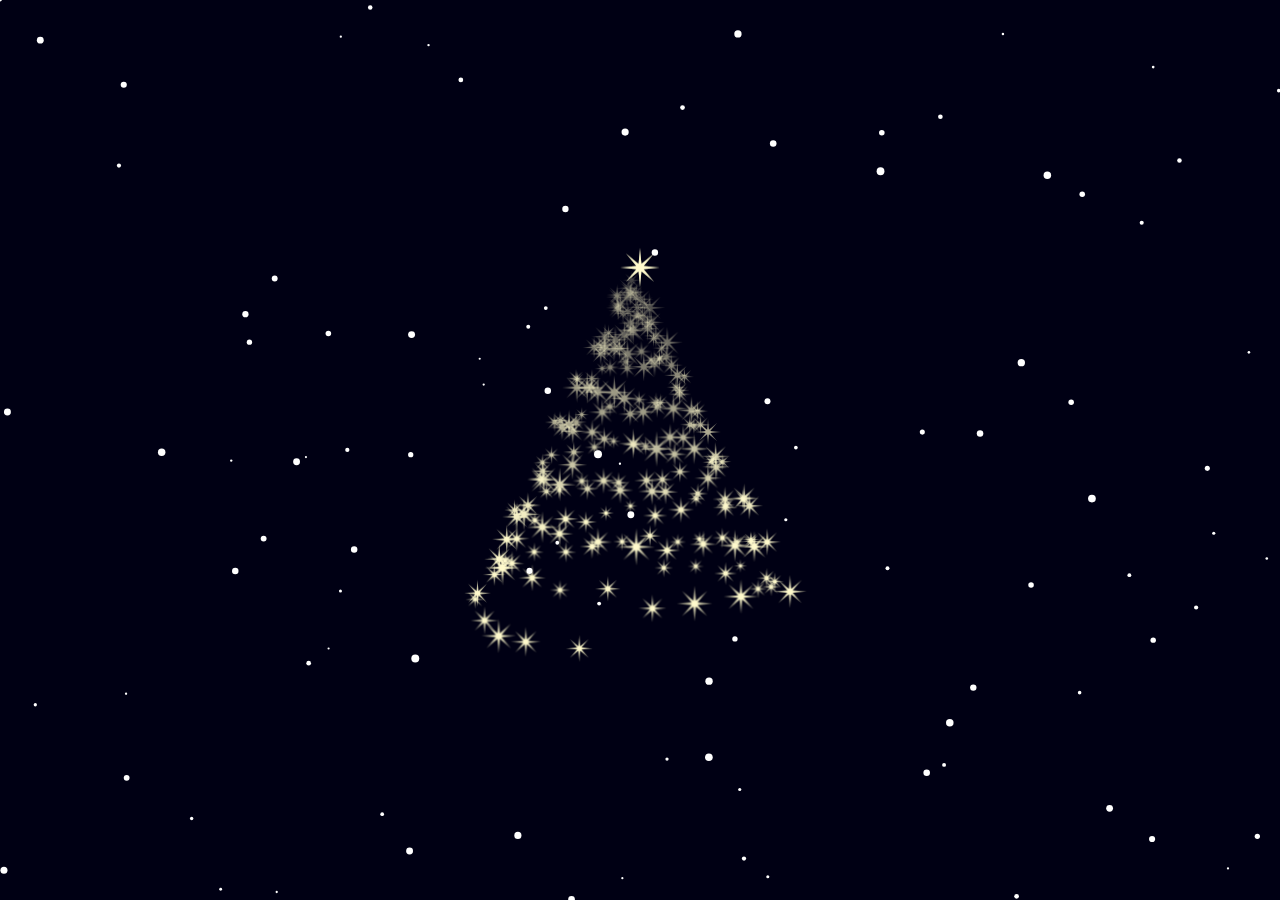
==== xmas-tree.html @ db62380d "first commit" ====
<!DOCTYPE html>
<html lang="en">
  <head>
    <meta charset="UTF-8">
    <meta name="viewport" content="width=device-width, initial-scale=1.0">
    <link rel="stylesheet" href="xmas-tree.css">
    <title>Document</title>
    <style>
      /* Hiệu ứng tuyết rơi */
      .snowflake {
        position: fixed;
        top: -10px;
        z-index: 9999;
        font-size: 1em;
        color: white;
        animation: fall linear infinite;
        pointer-events: none;
      }
      
      /* Tạo hiệu ứng rơi */
      @keyframes fall {
        0% {
          transform: translateY(-10px);
        }
        100% {
          transform: translateY(100vh);
        }
      }
      
      @keyframes drift {
        0% {
          transform: translateX(0);
        }
        50% {
          transform: translateX(20px);
        }
        100% {
          transform: translateX(-20px);
        }
      }
      </style>
      
  </head>
  <body>
  <style>.🌟:nth-child(n + 1) { --i: 0 }.🌟:nth-child(n + 101) { --i: 1 }.🌟:nth-child(100n + 1) { --j: 0 }.🌟:nth-child(100n + 2) { --j: 1 }.🌟:nth-child(100n + 3) { --j: 2 }.🌟:nth-child(100n + 4) { --j: 3 }.🌟:nth-child(100n + 5) { --j: 4 }.🌟:nth-child(100n + 6) { --j: 5 }.🌟:nth-child(100n + 7) { --j: 6 }.🌟:nth-child(100n + 8) { --j: 7 }.🌟:nth-child(100n + 9) { --j: 8 }.🌟:nth-child(100n + 10) { --j: 9 }.🌟:nth-child(100n + 11) { --j: 10 }.🌟:nth-child(100n + 12) { --j: 11 }.🌟:nth-child(100n + 13) { --j: 12 }.🌟:nth-child(100n + 14) { --j: 13 }.🌟:nth-child(100n + 15) { --j: 14 }.🌟:nth-child(100n + 16) { --j: 15 }.🌟:nth-child(100n + 17) { --j: 16 }.🌟:nth-child(100n + 18) { --j: 17 }.🌟:nth-child(100n + 19) { --j: 18 }.🌟:nth-child(100n + 20) { --j: 19 }.🌟:nth-child(100n + 21) { --j: 20 }.🌟:nth-child(100n + 22) { --j: 21 }.🌟:nth-child(100n + 23) { --j: 22 }.🌟:nth-child(100n + 24) { --j: 23 }.🌟:nth-child(100n + 25) { --j: 24 }.🌟:nth-child(100n + 26) { --j: 25 }.🌟:nth-child(100n + 27) { --j: 26 }.🌟:nth-child(100n + 28) { --j: 27 }.🌟:nth-child(100n + 29) { --j: 28 }.🌟:nth-child(100n + 30) { --j: 29 }.🌟:nth-child(100n + 31) { --j: 30 }.🌟:nth-child(100n + 32) { --j: 31 }.🌟:nth-child(100n + 33) { --j: 32 }.🌟:nth-child(100n + 34) { --j: 33 }.🌟:nth-child(100n + 35) { --j: 34 }.🌟:nth-child(100n + 36) { --j: 35 }.🌟:nth-child(100n + 37) { --j: 36 }.🌟:nth-child(100n + 38) { --j: 37 }.🌟:nth-child(100n + 39) { --j: 38 }.🌟:nth-child(100n + 40) { --j: 39 }.🌟:nth-child(100n + 41) { --j: 40 }.🌟:nth-child(100n + 42) { --j: 41 }.🌟:nth-child(100n + 43) { --j: 42 }.🌟:nth-child(100n + 44) { --j: 43 }.🌟:nth-child(100n + 45) { --j: 44 }.🌟:nth-child(100n + 46) { --j: 45 }.🌟:nth-child(100n + 47) { --j: 46 }.🌟:nth-child(100n + 48) { --j: 47 }.🌟:nth-child(100n + 49) { --j: 48 }.🌟:nth-child(100n + 50) { --j: 49 }.🌟:nth-child(100n + 51) { --j: 50 }.🌟:nth-child(100n + 52) { --j: 51 }.🌟:nth-child(100n + 53) { --j: 52 }.🌟:nth-child(100n + 54) { --j: 53 }.🌟:nth-child(100n + 55) { --j: 54 }.🌟:nth-child(100n + 56) { --j: 55 }.🌟:nth-child(100n + 57) { --j: 56 }.🌟:nth-child(100n + 58) { --j: 57 }.🌟:nth-child(100n + 59) { --j: 58 }.🌟:nth-child(100n + 60) { --j: 59 }.🌟:nth-child(100n + 61) { --j: 60 }.🌟:nth-child(100n + 62) { --j: 61 }.🌟:nth-child(100n + 63) { --j: 62 }.🌟:nth-child(100n + 64) { --j: 63 }.🌟:nth-child(100n + 65) { --j: 64 }.🌟:nth-child(100n + 66) { --j: 65 }.🌟:nth-child(100n + 67) { --j: 66 }.🌟:nth-child(100n + 68) { --j: 67 }.🌟:nth-child(100n + 69) { --j: 68 }.🌟:nth-child(100n + 70) { --j: 69 }.🌟:nth-child(100n + 71) { --j: 70 }.🌟:nth-child(100n + 72) { --j: 71 }.🌟:nth-child(100n + 73) { --j: 72 }.🌟:nth-child(100n + 74) { --j: 73 }.🌟:nth-child(100n + 75) { --j: 74 }.🌟:nth-child(100n + 76) { --j: 75 }.🌟:nth-child(100n + 77) { --j: 76 }.🌟:nth-child(100n + 78) { --j: 77 }.🌟:nth-child(100n + 79) { --j: 78 }.🌟:nth-child(100n + 80) { --j: 79 }.🌟:nth-child(100n + 81) { --j: 80 }.🌟:nth-child(100n + 82) { --j: 81 }.🌟:nth-child(100n + 83) { --j: 82 }.🌟:nth-child(100n + 84) { --j: 83 }.🌟:nth-child(100n + 85) { --j: 84 }.🌟:nth-child(100n + 86) { --j: 85 }.🌟:nth-child(100n + 87) { --j: 86 }.🌟:nth-child(100n + 88) { --j: 87 }.🌟:nth-child(100n + 89) { --j: 88 }.🌟:nth-child(100n + 90) { --j: 89 }.🌟:nth-child(100n + 91) { --j: 90 }.🌟:nth-child(100n + 92) { --j: 91 }.🌟:nth-child(100n + 93) { --j: 92 }.🌟:nth-child(100n + 94) { --j: 93 }.🌟:nth-child(100n + 95) { --j: 94 }.🌟:nth-child(100n + 96) { --j: 95 }.🌟:nth-child(100n + 97) { --j: 96 }.🌟:nth-child(100n + 98) { --j: 97 }.🌟:nth-child(100n + 99) { --j: 98 }.🌟:nth-child(100n + 100) { --j: 99 }
  </style>
    
  <div class="a3d" style="--n-arms: 2; --n-stars: 100; --n-loops: 4;">
    <div class="🌟" style="--rox: 0.13; --roy: -0.04; --roz: 0.18; --sf: 0.98"></div>
    <div class="🌟" style="--rox: -0.16; --roy: 0.1; --roz: 0.12; --sf: 0.76"></div>
    <div class="🌟" style="--rox: -0.05; --roy: -0.15; --roz: 0.15; --sf: 0.59"></div>
    <div class="🌟" style="--rox: 0.15; --roy: 0.08; --roz: 0.05; --sf: 0.54"></div>
    <div class="🌟" style="--rox: -0.04; --roy: 0.11; --roz: 0.1; --sf: 0.82"></div>
    <div class="🌟" style="--rox: 0.12; --roy: 0.17; --roz: 0.13; --sf: 0.73"></div>
    <div class="🌟" style="--rox: -0.13; --roy: -0.06; --roz: -0.1; --sf: 0.61"></div>
    <div class="🌟" style="--rox: -0.03; --roy: -0.08; --roz: 0.08; --sf: 0.99"></div>
    <div class="🌟" style="--rox: 0.18; --roy: -0.09; --roz: -0.08; --sf: 0.65"></div>
    <div class="🌟" style="--rox: -0.1; --roy: 0.07; --roz: -0.18; --sf: 0.85"></div>
    <div class="🌟" style="--rox: 0.05; --roy: -0.05; --roz: -0.14; --sf: 0.69"></div>
    <div class="🌟" style="--rox: -0.09; --roy: -0.14; --roz: -0.13; --sf: 0.66"></div>
    <div class="🌟" style="--rox: 0.18; --roy: -0.16; --roz: 0.11; --sf: 0.8"></div>
    <div class="🌟" style="--rox: 0.02; --roy: -0.06; --roz: -0.12; --sf: 0.98"></div>
    <div class="🌟" style="--rox: 0.12; --roy: -0.01; --roz: -0.06; --sf: 0.94"></div>
    <div class="🌟" style="--rox: 0.17; --roy: 0; --roz: 0.16; --sf: 0.55"></div>
    <div class="🌟" style="--rox: -0.15; --roy: -0.06; --roz: 0.14; --sf: 0.91"></div>
    <div class="🌟" style="--rox: 0.03; --roy: -0.18; --roz: 0.16; --sf: 0.87"></div>
    <div class="🌟" style="--rox: 0.1; --roy: 0.14; --roz: 0.12; --sf: 0.74"></div>
    <div class="🌟" style="--rox: -0.09; --roy: -0.03; --roz: -0.06; --sf: 0.82"></div>
    <div class="🌟" style="--rox: -0.09; --roy: 0.07; --roz: 0.17; --sf: 0.7"></div>
    <div class="🌟" style="--rox: -0.16; --roy: -0.02; --roz: -0.1; --sf: 0.85"></div>
    <div class="🌟" style="--rox: -0.05; --roy: 0.17; --roz: 0.15; --sf: 0.7"></div>
    <div class="🌟" style="--rox: 0.07; --roy: -0.09; --roz: 0.08; --sf: 0.8"></div>
    <div class="🌟" style="--rox: -0.02; --roy: -0.14; --roz: 0.07; --sf: 0.72"></div>
    <div class="🌟" style="--rox: -0.19; --roy: -0.15; --roz: 0.07; --sf: 0.9"></div>
    <div class="🌟" style="--rox: 0.01; --roy: -0.18; --roz: 0.09; --sf: 0.62"></div>
    <div class="🌟" style="--rox: -0.03; --roy: 0.02; --roz: 0.13; --sf: 0.52"></div>
    <div class="🌟" style="--rox: -0.04; --roy: -0.18; --roz: -0.02; --sf: 0.56"></div>
    <div class="🌟" style="--rox: -0.07; --roy: -0.19; --roz: 0.03; --sf: 0.69"></div>
    <div class="🌟" style="--rox: 0.12; --roy: -0.13; --roz: -0.11; --sf: 0.82"></div>
    <div class="🌟" style="--rox: 0.15; --roy: -0.12; --roz: 0.16; --sf: 0.6"></div>
    <div class="🌟" style="--rox: 0.08; --roy: 0.07; --roz: -0.09; --sf: 0.61"></div>
    <div class="🌟" style="--rox: -0.08; --roy: 0; --roz: 0.04; --sf: 0.68"></div>
    <div class="🌟" style="--rox: -0.17; --roy: -0.06; --roz: 0.17; --sf: 0.78"></div>
    <div class="🌟" style="--rox: -0.06; --roy: 0.17; --roz: -0.15; --sf: 0.64"></div>
    <div class="🌟" style="--rox: -0.1; --roy: -0.02; --roz: 0.15; --sf: 0.72"></div>
    <div class="🌟" style="--rox: -0.03; --roy: 0.08; --roz: -0.14; --sf: 0.98"></div>
    <div class="🌟" style="--rox: -0.09; --roy: 0.12; --roz: -0.15; --sf: 0.84"></div>
    <div class="🌟" style="--rox: 0.05; --roy: -0.17; --roz: 0; --sf: 0.71"></div>
    <div class="🌟" style="--rox: -0.05; --roy: -0.19; --roz: 0.01; --sf: 0.95"></div>
    <div class="🌟" style="--rox: 0.18; --roy: 0.05; --roz: -0.18; --sf: 0.5"></div>
    <div class="🌟" style="--rox: -0.01; --roy: 0.11; --roz: -0.08; --sf: 0.71"></div>
    <div class="🌟" style="--rox: -0.04; --roy: -0.02; --roz: 0.03; --sf: 0.97"></div>
    <div class="🌟" style="--rox: 0.11; --roy: 0.01; --roz: 0.13; --sf: 0.62"></div>
    <div class="🌟" style="--rox: -0.13; --roy: -0.11; --roz: -0.1; --sf: 0.59"></div>
    <div class="🌟" style="--rox: 0.04; --roy: -0.05; --roz: 0.09; --sf: 0.74"></div>
    <div class="🌟" style="--rox: -0.14; --roy: -0.04; --roz: -0.06; --sf: 0.76"></div>
    <div class="🌟" style="--rox: 0.17; --roy: -0.06; --roz: 0.05; --sf: 0.7"></div>
    <div class="🌟" style="--rox: -0.07; --roy: 0.04; --roz: 0; --sf: 0.67"></div>
    <div class="🌟" style="--rox: 0.03; --roy: -0.01; --roz: -0.12; --sf: 0.83"></div>
    <div class="🌟" style="--rox: -0.04; --roy: -0.04; --roz: -0.04; --sf: 0.97"></div>
    <div class="🌟" style="--rox: -0.09; --roy: 0.14; --roz: 0.07; --sf: 0.7"></div>
    <div class="🌟" style="--rox: 0.03; --roy: -0.19; --roz: -0.18; --sf: 0.87"></div>
    <div class="🌟" style="--rox: 0.11; --roy: -0.06; --roz: 0.05; --sf: 0.84"></div>
    <div class="🌟" style="--rox: 0.1; --roy: 0.16; --roz: -0.16; --sf: 0.55"></div>
    <div class="🌟" style="--rox: -0.05; --roy: 0; --roz: -0.18; --sf: 0.52"></div>
    <div class="🌟" style="--rox: -0.2; --roy: -0.03; --roz: 0.14; --sf: 0.57"></div>
    <div class="🌟" style="--rox: -0.14; --roy: -0.12; --roz: 0.01; --sf: 0.93"></div>
    <div class="🌟" style="--rox: -0.17; --roy: 0.17; --roz: 0.15; --sf: 0.96"></div>
    <div class="🌟" style="--rox: 0.16; --roy: -0.04; --roz: 0.05; --sf: 0.79"></div>
    <div class="🌟" style="--rox: 0.18; --roy: 0.14; --roz: 0.19; --sf: 0.84"></div>
    <div class="🌟" style="--rox: 0; --roy: 0.03; --roz: 0.09; --sf: 0.93"></div>
    <div class="🌟" style="--rox: 0.16; --roy: 0.08; --roz: 0.2; --sf: 0.81"></div>
    <div class="🌟" style="--rox: -0.03; --roy: -0.18; --roz: 0.13; --sf: 0.97"></div>
    <div class="🌟" style="--rox: -0.11; --roy: -0.15; --roz: -0.02; --sf: 0.68"></div>
    <div class="🌟" style="--rox: -0.17; --roy: 0.06; --roz: 0.16; --sf: 0.65"></div>
    <div class="🌟" style="--rox: -0.19; --roy: -0.03; --roz: -0.08; --sf: 0.64"></div>
    <div class="🌟" style="--rox: -0.2; --roy: 0.16; --roz: 0.18; --sf: 0.86"></div>
    <div class="🌟" style="--rox: 0.15; --roy: 0.19; --roz: 0.1; --sf: 0.65"></div>
    <div class="🌟" style="--rox: 0; --roy: -0.02; --roz: -0.07; --sf: 0.96"></div>
    <div class="🌟" style="--rox: -0.19; --roy: -0.07; --roz: 0.17; --sf: 0.83"></div>
    <div class="🌟" style="--rox: 0.17; --roy: -0.01; --roz: 0.03; --sf: 0.83"></div>
    <div class="🌟" style="--rox: 0.01; --roy: 0.05; --roz: 0.06; --sf: 0.71"></div>
    <div class="🌟" style="--rox: 0.17; --roy: 0.09; --roz: 0.05; --sf: 0.71"></div>
    <div class="🌟" style="--rox: 0.08; --roy: -0.02; --roz: 0.12; --sf: 0.91"></div>
    <div class="🌟" style="--rox: 0; --roy: 0.11; --roz: 0.06; --sf: 0.66"></div>
    <div class="🌟" style="--rox: 0.01; --roy: -0.1; --roz: 0.02; --sf: 0.69"></div>
    <div class="🌟" style="--rox: -0.17; --roy: -0.18; --roz: 0.16; --sf: 0.83"></div>
    <div class="🌟" style="--rox: 0.09; --roy: -0.09; --roz: -0.04; --sf: 0.87"></div>
    <div class="🌟" style="--rox: -0.18; --roy: -0.06; --roz: -0.2; --sf: 0.55"></div>
    <div class="🌟" style="--rox: 0.1; --roy: -0.1; --roz: 0.09; --sf: 0.85"></div>
    <div class="🌟" style="--rox: -0.08; --roy: 0; --roz: -0.1; --sf: 0.57"></div>
    <div class="🌟" style="--rox: -0.03; --roy: 0.16; --roz: -0.08; --sf: 0.51"></div>
    <div class="🌟" style="--rox: 0.15; --roy: 0; --roz: 0.14; --sf: 0.75"></div>
    <div class="🌟" style="--rox: -0.04; --roy: 0.1; --roz: 0.04; --sf: 0.6"></div>
    <div class="🌟" style="--rox: -0.16; --roy: 0.17; --roz: 0.03; --sf: 0.66"></div>
    <div class="🌟" style="--rox: -0.02; --roy: -0.19; --roz: 0.15; --sf: 0.86"></div>
    <div class="🌟" style="--rox: -0.12; --roy: 0.01; --roz: 0.08; --sf: 0.73"></div>
    <div class="🌟" style="--rox: 0.05; --roy: -0.07; --roz: 0.09; --sf: 0.97"></div>
    <div class="🌟" style="--rox: -0.05; --roy: 0.02; --roz: -0.05; --sf: 0.81"></div>
    <div class="🌟" style="--rox: 0; --roy: -0.15; --roz: 0.12; --sf: 0.71"></div>
    <div class="🌟" style="--rox: 0.04; --roy: -0.12; --roz: 0.09; --sf: 0.87"></div>
    <div class="🌟" style="--rox: -0.15; --roy: 0.01; --roz: 0.04; --sf: 0.77"></div>
    <div class="🌟" style="--rox: 0; --roy: 0.16; --roz: 0.09; --sf: 0.83"></div>
    <div class="🌟" style="--rox: 0.05; --roy: 0.06; --roz: -0.13; --sf: 0.57"></div>
    <div class="🌟" style="--rox: -0.08; --roy: 0.19; --roz: -0.18; --sf: 0.76"></div>
    <div class="🌟" style="--rox: -0.19; --roy: 0.14; --roz: -0.1; --sf: 0.88"></div>
    <div class="🌟" style="--rox: -0.03; --roy: -0.07; --roz: 0.06; --sf: 0.71"></div>
    <div class="🌟" style="--rox: 0.17; --roy: -0.13; --roz: -0.04; --sf: 0.61"></div>
    <div class="🌟" style="--rox: -0.1; --roy: 0.01; --roz: -0.11; --sf: 0.61"></div>
    <div class="🌟" style="--rox: 0.09; --roy: 0.09; --roz: 0.06; --sf: 0.86"></div>
    <div class="🌟" style="--rox: -0.08; --roy: 0.1; --roz: 0.12; --sf: 0.71"></div>
    <div class="🌟" style="--rox: -0.06; --roy: -0.08; --roz: 0; --sf: 0.81"></div>
    <div class="🌟" style="--rox: 0.16; --roy: 0.09; --roz: -0.14; --sf: 0.71"></div>
    <div class="🌟" style="--rox: 0.18; --roy: -0.05; --roz: 0.16; --sf: 0.7"></div>
    <div class="🌟" style="--rox: 0.12; --roy: -0.19; --roz: 0.12; --sf: 0.69"></div>
    <div class="🌟" style="--rox: 0.06; --roy: -0.01; --roz: 0.01; --sf: 0.7"></div>
    <div class="🌟" style="--rox: -0.18; --roy: -0.05; --roz: -0.05; --sf: 0.63"></div>
    <div class="🌟" style="--rox: 0.13; --roy: 0.2; --roz: -0.1; --sf: 0.58"></div>
    <div class="🌟" style="--rox: -0.06; --roy: 0; --roz: 0.03; --sf: 0.63"></div>
    <div class="🌟" style="--rox: -0.16; --roy: -0.19; --roz: 0.17; --sf: 0.74"></div>
    <div class="🌟" style="--rox: 0.02; --roy: -0.14; --roz: -0.17; --sf: 0.59"></div>
    <div class="🌟" style="--rox: -0.15; --roy: 0.19; --roz: -0.17; --sf: 0.89"></div>
    <div class="🌟" style="--rox: 0.17; --roy: 0.17; --roz: 0.16; --sf: 0.75"></div>
    <div class="🌟" style="--rox: 0.08; --roy: -0.17; --roz: 0.09; --sf: 0.8"></div>
    <div class="🌟" style="--rox: -0.19; --roy: -0.19; --roz: -0.02; --sf: 0.74"></div>
    <div class="🌟" style="--rox: -0.1; --roy: 0.02; --roz: 0; --sf: 0.76"></div>
    <div class="🌟" style="--rox: 0.02; --roy: 0.06; --roz: -0.11; --sf: 0.53"></div>
    <div class="🌟" style="--rox: -0.05; --roy: -0.18; --roz: 0.03; --sf: 0.99"></div>
    <div class="🌟" style="--rox: -0.15; --roy: 0.06; --roz: 0.01; --sf: 0.61"></div>
    <div class="🌟" style="--rox: -0.2; --roy: 0.1; --roz: 0.11; --sf: 0.77"></div>
    <div class="🌟" style="--rox: -0.14; --roy: 0.09; --roz: 0.18; --sf: 0.57"></div>
    <div class="🌟" style="--rox: -0.01; --roy: -0.08; --roz: 0.16; --sf: 0.94"></div>
    <div class="🌟" style="--rox: -0.01; --roy: -0.06; --roz: -0.19; --sf: 0.98"></div>
    <div class="🌟" style="--rox: 0.16; --roy: -0.16; --roz: -0.2; --sf: 0.63"></div>
    <div class="🌟" style="--rox: -0.17; --roy: -0.12; --roz: 0.01; --sf: 0.71"></div>
    <div class="🌟" style="--rox: 0.12; --roy: -0.19; --roz: -0.13; --sf: 0.67"></div>
    <div class="🌟" style="--rox: -0.17; --roy: -0.2; --roz: 0.09; --sf: 0.51"></div>
    <div class="🌟" style="--rox: -0.15; --roy: 0; --roz: 0.16; --sf: 0.63"></div>
    <div class="🌟" style="--rox: 0.12; --roy: 0.17; --roz: -0.13; --sf: 0.84"></div>
    <div class="🌟" style="--rox: 0.19; --roy: -0.05; --roz: 0.1; --sf: 0.59"></div>
    <div class="🌟" style="--rox: -0.1; --roy: -0.01; --roz: 0.2; --sf: 0.93"></div>
    <div class="🌟" style="--rox: -0.15; --roy: -0.12; --roz: -0.03; --sf: 0.52"></div>
    <div class="🌟" style="--rox: -0.09; --roy: -0.13; --roz: 0.05; --sf: 0.95"></div>
    <div class="🌟" style="--rox: -0.17; --roy: -0.09; --roz: -0.15; --sf: 0.94"></div>
    <div class="🌟" style="--rox: 0.06; --roy: -0.14; --roz: -0.04; --sf: 0.98"></div>
    <div class="🌟" style="--rox: 0.02; --roy: 0.02; --roz: 0.15; --sf: 0.85"></div>
    <div class="🌟" style="--rox: 0.1; --roy: 0.11; --roz: 0.01; --sf: 0.52"></div>
    <div class="🌟" style="--rox: 0.03; --roy: 0.16; --roz: 0.11; --sf: 0.63"></div>
    <div class="🌟" style="--rox: -0.16; --roy: -0.01; --roz: 0.15; --sf: 0.85"></div>
    <div class="🌟" style="--rox: -0.03; --roy: -0.07; --roz: 0.17; --sf: 0.82"></div>
    <div class="🌟" style="--rox: -0.12; --roy: -0.07; --roz: 0.17; --sf: 0.62"></div>
    <div class="🌟" style="--rox: 0.12; --roy: 0.18; --roz: 0.03; --sf: 0.64"></div>
    <div class="🌟" style="--rox: -0.06; --roy: 0.2; --roz: 0.15; --sf: 0.82"></div>
    <div class="🌟" style="--rox: -0.06; --roy: 0.02; --roz: -0.07; --sf: 0.56"></div>
    <div class="🌟" style="--rox: -0.17; --roy: -0.19; --roz: -0.1; --sf: 0.66"></div>
    <div class="🌟" style="--rox: -0.11; --roy: 0.01; --roz: -0.04; --sf: 0.88"></div>
    <div class="🌟" style="--rox: 0.02; --roy: -0.16; --roz: 0.13; --sf: 0.97"></div>
    <div class="🌟" style="--rox: 0.09; --roy: 0.2; --roz: -0.19; --sf: 0.69"></div>
    <div class="🌟" style="--rox: 0; --roy: 0; --roz: 0.02; --sf: 0.77"></div>
    <div class="🌟" style="--rox: -0.07; --roy: -0.12; --roz: 0.16; --sf: 0.56"></div>
    <div class="🌟" style="--rox: 0.02; --roy: -0.07; --roz: 0.15; --sf: 0.69"></div>
    <div class="🌟" style="--rox: 0.2; --roy: -0.03; --roz: 0.12; --sf: 0.76"></div>
    <div class="🌟" style="--rox: -0.04; --roy: 0.18; --roz: -0.12; --sf: 1"></div>
    <div class="🌟" style="--rox: 0.12; --roy: -0.07; --roz: -0.1; --sf: 0.61"></div>
    <div class="🌟" style="--rox: -0.01; --roy: 0.08; --roz: -0.05; --sf: 0.58"></div>
    <div class="🌟" style="--rox: -0.1; --roy: 0.17; --roz: -0.13; --sf: 0.7"></div>
    <div class="🌟" style="--rox: 0.06; --roy: 0.14; --roz: 0.06; --sf: 0.98"></div>
    <div class="🌟" style="--rox: -0.12; --roy: 0.13; --roz: 0.2; --sf: 0.71"></div>
    <div class="🌟" style="--rox: -0.13; --roy: 0.05; --roz: 0.18; --sf: 0.9"></div>
    <div class="🌟" style="--rox: 0.17; --roy: 0.18; --roz: 0.17; --sf: 0.59"></div>
    <div class="🌟" style="--rox: 0.16; --roy: 0.06; --roz: 0.02; --sf: 0.7"></div>
    <div class="🌟" style="--rox: 0.18; --roy: -0.02; --roz: 0.03; --sf: 0.71"></div>
    <div class="🌟" style="--rox: -0.19; --roy: -0.07; --roz: -0.13; --sf: 0.67"></div>
    <div class="🌟" style="--rox: -0.04; --roy: -0.05; --roz: -0.01; --sf: 0.57"></div>
    <div class="🌟" style="--rox: 0.12; --roy: -0.02; --roz: 0; --sf: 0.71"></div>
    <div class="🌟" style="--rox: 0.05; --roy: -0.17; --roz: 0.14; --sf: 0.86"></div>
    <div class="🌟" style="--rox: 0.08; --roy: 0.05; --roz: 0.16; --sf: 0.83"></div>
    <div class="🌟" style="--rox: 0.03; --roy: -0.08; --roz: 0.14; --sf: 0.62"></div>
    <div class="🌟" style="--rox: 0.16; --roy: 0.09; --roz: -0.11; --sf: 0.64"></div>
    <div class="🌟" style="--rox: -0.05; --roy: 0.03; --roz: 0.15; --sf: 0.87"></div>
    <div class="🌟" style="--rox: 0.07; --roy: -0.19; --roz: -0.13; --sf: 0.62"></div>
    <div class="🌟" style="--rox: 0.05; --roy: -0.01; --roz: -0.14; --sf: 0.97"></div>
    <div class="🌟" style="--rox: 0.2; --roy: 0.18; --roz: 0; --sf: 0.94"></div>
    <div class="🌟" style="--rox: 0.01; --roy: -0.08; --roz: -0.08; --sf: 0.55"></div>
    <div class="🌟" style="--rox: 0.03; --roy: 0.05; --roz: -0.04; --sf: 0.61"></div>
    <div class="🌟" style="--rox: -0.06; --roy: 0.15; --roz: 0.02; --sf: 0.83"></div>
    <div class="🌟" style="--rox: -0.09; --roy: -0.19; --roz: -0.08; --sf: 0.94"></div>
    <div class="🌟" style="--rox: -0.13; --roy: -0.17; --roz: 0.2; --sf: 0.67"></div>
    <div class="🌟" style="--rox: -0.05; --roy: 0.12; --roz: 0.18; --sf: 0.88"></div>
    <div class="🌟" style="--rox: 0.18; --roy: -0.18; --roz: -0.04; --sf: 0.92"></div>
    <div class="🌟" style="--rox: -0.02; --roy: 0.18; --roz: 0.01; --sf: 0.91"></div>
    <div class="🌟" style="--rox: 0.08; --roy: 0.07; --roz: 0; --sf: 1"></div>
    <div class="🌟" style="--rox: -0.01; --roy: -0.17; --roz: -0.02; --sf: 0.56"></div>
    <div class="🌟" style="--rox: 0.09; --roy: -0.07; --roz: -0.01; --sf: 0.69"></div>
    <div class="🌟" style="--rox: 0.05; --roy: 0.09; --roz: 0.03; --sf: 0.5"></div>
    <div class="🌟" style="--rox: 0.13; --roy: -0.18; --roz: 0.08; --sf: 0.6"></div>
    <div class="🌟" style="--rox: 0.01; --roy: 0.11; --roz: 0.2; --sf: 0.65"></div>
    <div class="🌟" style="--rox: -0.08; --roy: -0.06; --roz: -0.15; --sf: 0.86"></div>
    <div class="🌟" style="--rox: 0.16; --roy: -0.19; --roz: -0.1; --sf: 0.88"></div>
    <div class="🌟" style="--rox: -0.17; --roy: -0.19; --roz: 0.03; --sf: 0.5"></div>
    <div class="🌟" style="--rox: -0.17; --roy: -0.12; --roz: -0.13; --sf: 0.54"></div>
    <div class="🌟" style="--rox: -0.15; --roy: -0.05; --roz: 0.01; --sf: 0.98"></div>
    <div class="🌟" style="--rox: 0.01; --roy: 0.06; --roz: -0.08; --sf: 0.59"></div>
    <div class="🌟" style="--rox: -0.04; --roy: 0.06; --roz: 0.03; --sf: 0.7"></div>
    <div class="🌟" style="--rox: 0.16; --roy: -0.09; --roz: 0.04; --sf: 0.51"></div>
    <div class="🌟" style="--rox: -0.08; --roy: 0.07; --roz: 0.03; --sf: 0.87"></div>
    <div class="🌟" style="--rox: -0.17; --roy: -0.07; --roz: -0.13; --sf: 0.66"></div>
    <div class="🌟" style="--rox: 0.01; --roy: -0.05; --roz: -0.17; --sf: 0.77"></div>
  </div>
  <canvas id="snowCanvas"></canvas>
  <div id="popup" style="display:none; position: fixed; top: 50%; left: 50%; transform: translate(-50%, -50%); background-color: rgba(0, 0, 0, 0.7); color: white; padding: 20px; border-radius: 10px; text-align: center;">
    <p>Em iu nhấn vào đây đi </p>
    <button onclick="redirectToNewPage()">Mở cửa Trái</button>
  </div>
  
  <script>
  document.addEventListener('DOMContentLoaded', () => {
    const canvas = document.getElementById('snowCanvas');
    const ctx = canvas.getContext('2d');
    canvas.width = window.innerWidth;
    canvas.height = window.innerHeight;
  
    const snowflakes = [];
    const numFlakes = 100; // Số lượng bông tuyết
  
    // Tạo bông tuyết
    for (let i = 0; i < numFlakes; i++) {
      snowflakes.push({
        x: Math.random() * canvas.width,
        y: Math.random() * canvas.height,
        radius: Math.random() * 3 + 1,
        speed: Math.random() * 1 + 0.5,
        drift: Math.random() * 2 - 1,
      });
    }
  
    const drawSnowflakes = () => {
      ctx.clearRect(0, 0, canvas.width, canvas.height);
      ctx.fillStyle = 'white';
  
      snowflakes.forEach((flake) => {
        ctx.beginPath();
        ctx.arc(flake.x, flake.y, flake.radius, 0, Math.PI * 2);
        ctx.fill();
  
        // Cập nhật vị trí
        flake.y += flake.speed;
        flake.x += flake.drift;
  
        // Đặt lại vị trí nếu rơi ra ngoài màn hình
        if (flake.y > canvas.height) flake.y = -flake.radius;
        if (flake.x > canvas.width) flake.x = 0;
        if (flake.x < 0) flake.x = canvas.width;
      });
      requestAnimationFrame(drawSnowflakes);
    };
  
    drawSnowflakes();
  
    // Điều chỉnh kích thước canvas khi thay đổi kích thước cửa sổ
    window.addEventListener('resize', () => {
      canvas.width = window.innerWidth;
      canvas.height = window.innerHeight;
    });
  
    // Hiển thị pop-up sau 5-10 giây
    setTimeout(() => {
  document.getElementById('popup').style.display = 'block';
}, 6000); // 6 giây

  });
  
  // Hàm đóng pop-up
  function redirectToNewPage() {
  window.location.href = './love/love.html'; // Thay thế bằng URL bạn muốn chuyển hướng
}
  </script>
  


  </body>
  
</html>
---- xmas-tree.css ----
@charset "UTF-8";
body, div {
  display: grid;
}

body {
  place-content: center;
  overflow-x: hidden;
  margin: 0;
  height: 100vh;
  perspective: 35em;
  background: #000014;
}

div {
  transform-style: preserve-3d;
}

.a3d {
  --m: calc(.5*(var(--n-stars) - 1));
  --t: calc(0.33333*var(--n-stars)*0.1s);
  animation: roty 12s linear var(--t) infinite reverse;
}

@keyframes roty {
  to {
    rotate: y 1turn;
  }
}
.🌟 {
  --q: Min(1, var(--j));
  --p: calc(1 - var(--q));
  --s: calc((1.25*var(--p) + var(--q)*var(--sf))*2em);
  --ay0: calc(var(--i)/var(--n-arms)*1turn);
  --ay1: calc(var(--ay0) - var(--n-loops)*1turn);
  --ay: calc((var(--j)/var(--n-stars)*var(--n-loops) + var(--i)/var(--n-arms))*1turn);
  --tx: calc(var(--q)*var(--rox)*2em);
  --ty0: calc(var(--m)/var(--n-stars)*20em);
  --ty1: calc(-1*var(--ty0) - 0.75*2em);
  --ty: calc((var(--j) - var(--m))/var(--n-stars)*20em + (var(--q)*var(--roy) - var(--p)*0.75)*2em);
  --tz: calc(var(--j)/var(--n-stars)*10em + var(--q)*var(--roz)*2em);
  grid-area: 1/ 1;
  width: var(--s);
  height: var(--s);
  --pos: rotatey(var(--ay)) translate3d(var(--tx), var(--ty), var(--tz)) rotatey(calc(-1*var(--ay)));
  transform: var(--pos);
  --dt: calc(0.33333*(var(--n-stars) - var(--j))*0.1s);
  animation: grow calc(var(--q)*0.1s) ease-out var(--dt) backwards, move calc(var(--p)*var(--t)) linear;
}
.🌟::after {
  opacity: calc(var(--p) + var(--q)*var(--j)/var(--n-stars) + .25);
  background: radial-gradient(#fffacd 10%, rgba(255, 250, 205, 0.2));
  --points: 50% 0%, 53.53553% 41.46447%, 85.35534% 14.64466%, 58.53553% 46.46447%, 100% 50%, 58.53553% 53.53553%, 85.35534% 85.35534%, 53.53553% 58.53553%, 50% 100%, 46.46447% 58.53553%, 14.64466% 85.35534%, 41.46447% 53.53553%, 0% 50%, 41.46447% 46.46447%, 14.64466% 14.64466%, 46.46447% 41.46447%;
  -webkit-clip-path: polygon(var(--points));
  clip-path: polygon(var(--points));
  animation: roty 12s linear var(--t) infinite, puls calc(var(--p)*.1s) ease-in-out infinite alternate, hue 4s linear var(--dt) infinite;
  content: "";
}

@keyframes grow {
  0% {
    transform: var(--pos) scale(0);
  }
}
@keyframes move {
  0% {
    transform: rotatey(var(--ay0)) translate3d(0, var(--ty0), 10em) rotatey(calc(-1*var(--ay0)));
  }
  100% {
    transform: rotatey(var(--ay1)) translate3d(0, var(--ty1), 0) rotatey(calc(-1*var(--ay1)));
  }
}
@keyframes puls {
  to {
    scale: .2;
    opacity: 0.2;
  }
}
@keyframes hue {
  to {
    filter: hue-rotate(360deg);
  }
}
#snowCanvas {
  position: fixed;
  top: 0;
  left: 0;
  z-index: 9999;
  pointer-events: none;
}
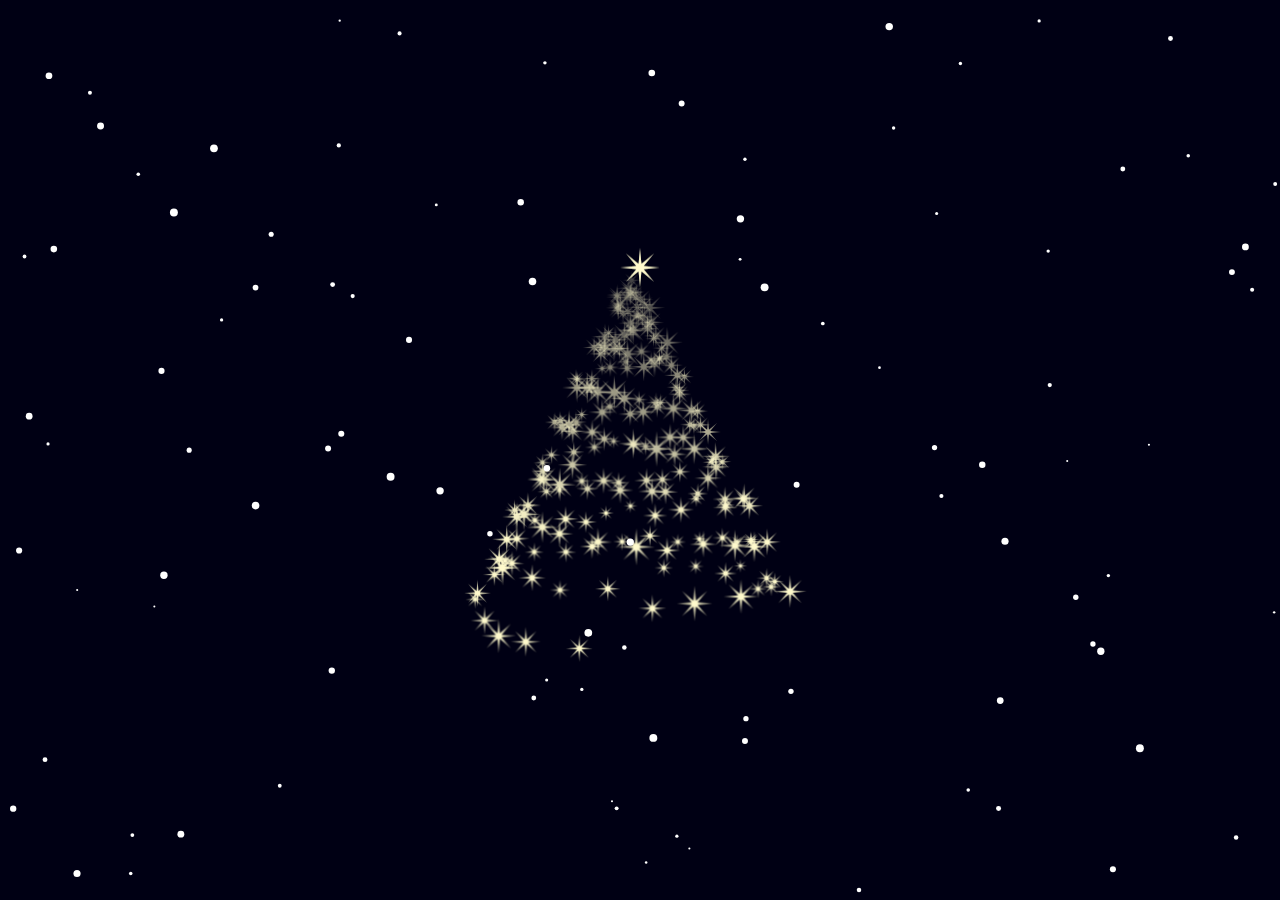
==== commit a482d928: "test" ====
--- a/xmas-tree.html
+++ b/xmas-tree.html
@@ -4,7 +4,8 @@
     <meta charset="UTF-8">
     <meta name="viewport" content="width=device-width, initial-scale=1.0">
     <link rel="stylesheet" href="xmas-tree.css">
-    <title>Document</title>
+    <title>Chúc mừng giáng sinh em yêu yến nhi 💗💗💗💗💗</title>
+
     <style>
       /* Hiệu ứng tuyết rơi */
       .snowflake {
